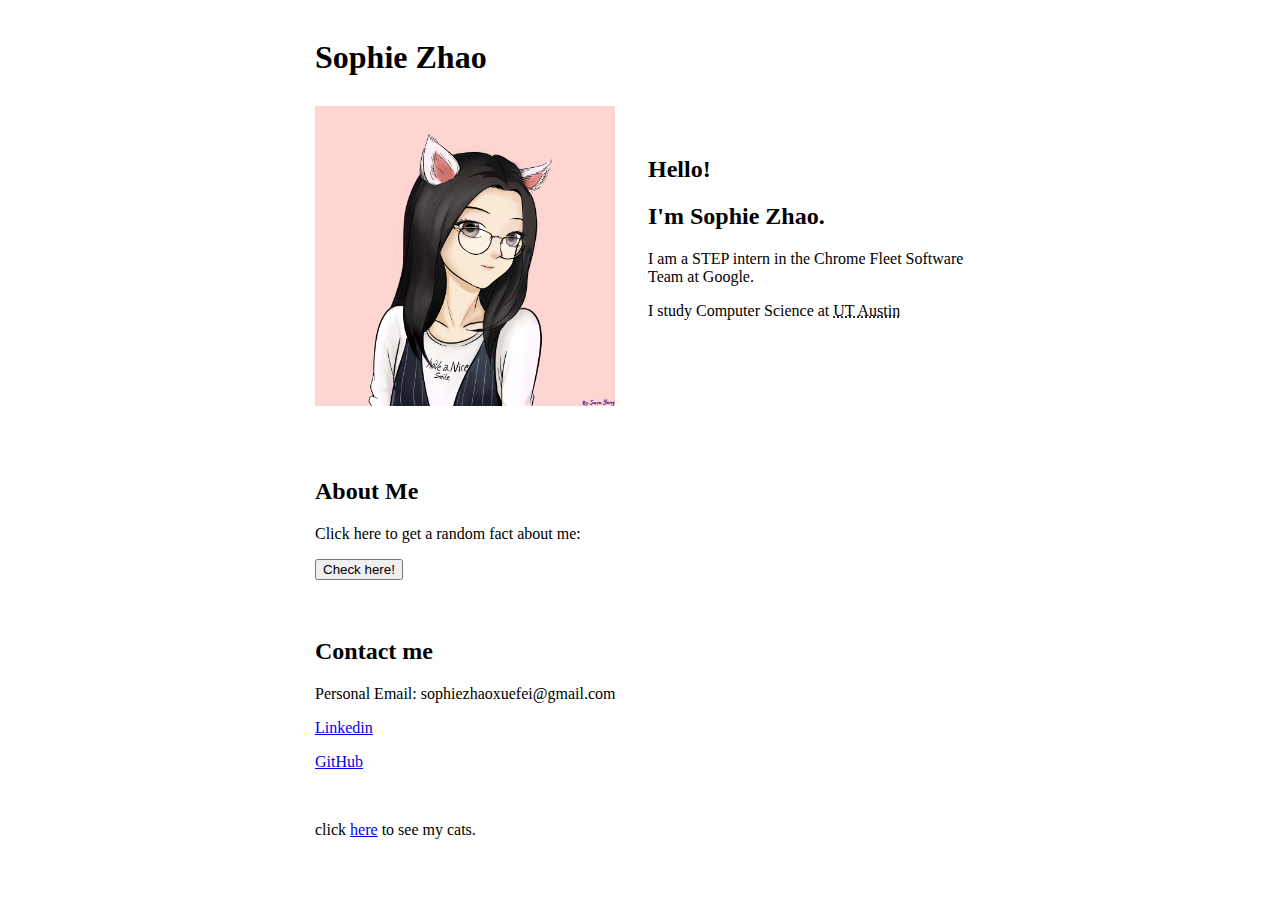
==== portfolio/src/main/webapp/index.html @ dd7c8231 "Format self intro" ====
<!DOCTYPE html>
<html>

<head>
	<meta charset="UTF-8">
	<title>Sophie Zhao</title>
	<link rel="stylesheet" href="style.css">
	<script src="script.js"></script>
</head>

<body>
	<div id="content">
		<h1>Sophie Zhao</h1>

		<!--Introduction-->
		<div id="intro">
			<img src="image/selfie.JPG" class="img"/>
			<div class="text-container">
				<h2>Hello!</h2>
                <h2>I'm Sophie Zhao.</h2>
				<p>I am a STEP intern in the Chrome Fleet Software Team at Google.</p>
				<p>I study Computer Science at <abbr title="The University of Texas at Austin">UT Austin</abbr></p>
			</div>
		</div>

		<br>

		<!--Facts about me-->
        <h2>About Me</h2>
		<p>Click here to get a random fact about me:</p>
		<button onclick="addRandomFact()">Check here!</button>
		<div id="greeting-container"></div>
        <br>

		<!--Contact information-->
		<h2>Contact me</h2>
		<p>Personal Email: sophiezhaoxuefei@gmail.com</p>
		<p><a href="https://www.linkedin.com/in/xuefei-zhao">Linkedin</a></p>
		<p><a href="https://github.com/SophieZhao00">GitHub</a></p>
		<br>

		<p>click <a href="cats.html">here</a> to see my cats.</p>

	</div>
</body>

</html>
---- portfolio/src/main/webapp/style.css ----
#content {
  margin-left: auto;
  margin-right: auto;
  max-width: 650px;
  padding: 10px;
}

#greeting-container {
  margin-top: 20px;
}

.img {
    max-width: 300px;
}

#intro {
    column-count: 2;
    column-width: 300px;
    margin-top: 30px;
    margin-bottom: 30px;
}

.text-container {
    padding-top: 30px;
    vertical-align: middle;
}
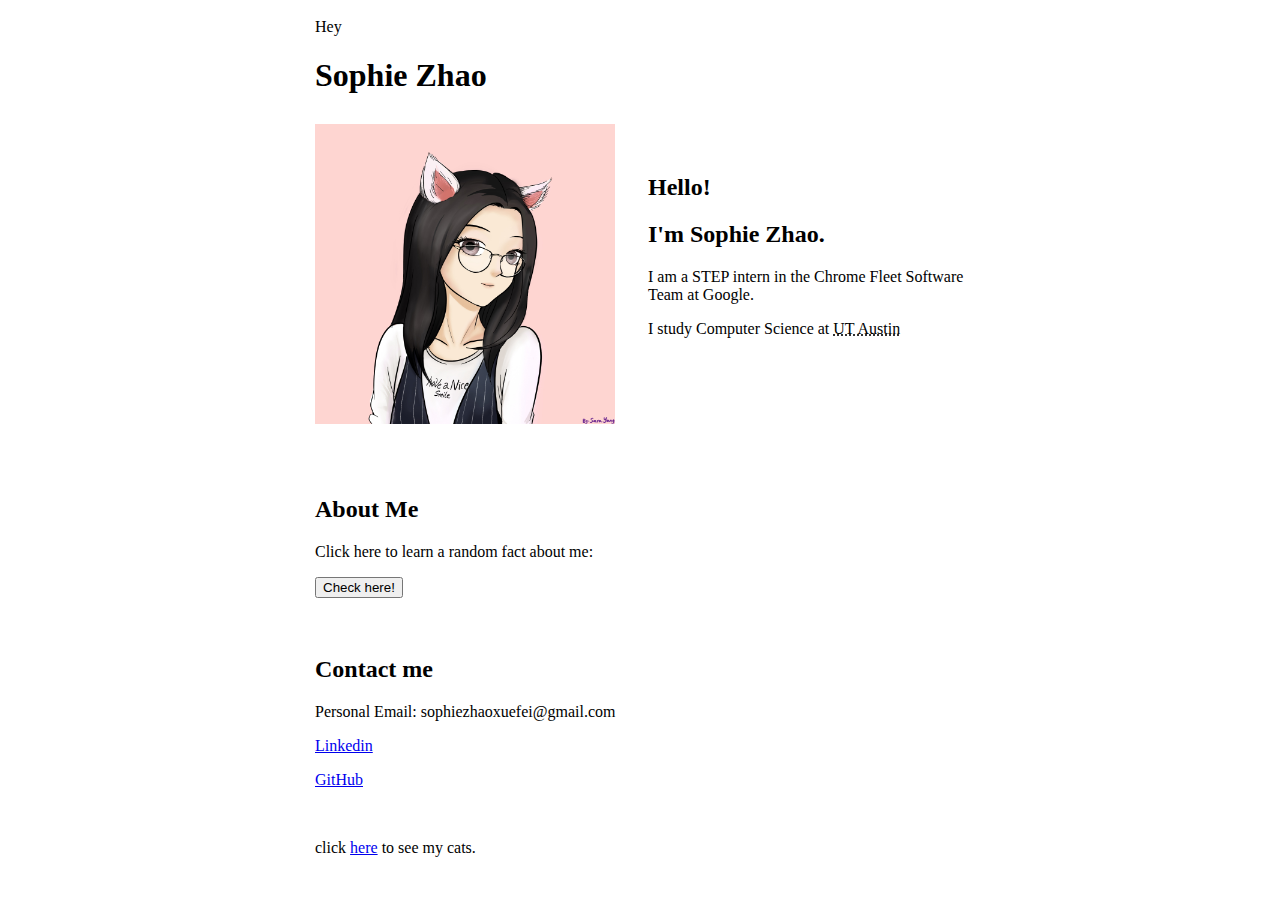
==== commit a0a93999: "Changed contents of facts about me and related varible names" ====
--- a/portfolio/src/main/webapp/index.html
+++ b/portfolio/src/main/webapp/index.html
@@ -10,6 +10,7 @@
 
 <body>
 	<div id="content">
+        <header>Hey</header>
 		<h1>Sophie Zhao</h1>
 
 		<!--Introduction-->
@@ -27,9 +28,9 @@
 
 		<!--Facts about me-->
         <h2>About Me</h2>
-		<p>Click here to get a random fact about me:</p>
+		<p>Click here to learn a random fact about me:</p>
 		<button onclick="addRandomFact()">Check here!</button>
-		<div id="greeting-container"></div>
+		<div id="fact-container"></div>
         <br>
 
 		<!--Contact information-->
--- a/portfolio/src/main/webapp/style.css
+++ b/portfolio/src/main/webapp/style.css
@@ -5,7 +5,7 @@
   padding: 10px;
 }
 
-#greeting-container {
+#fact-container {
   margin-top: 20px;
 }
 
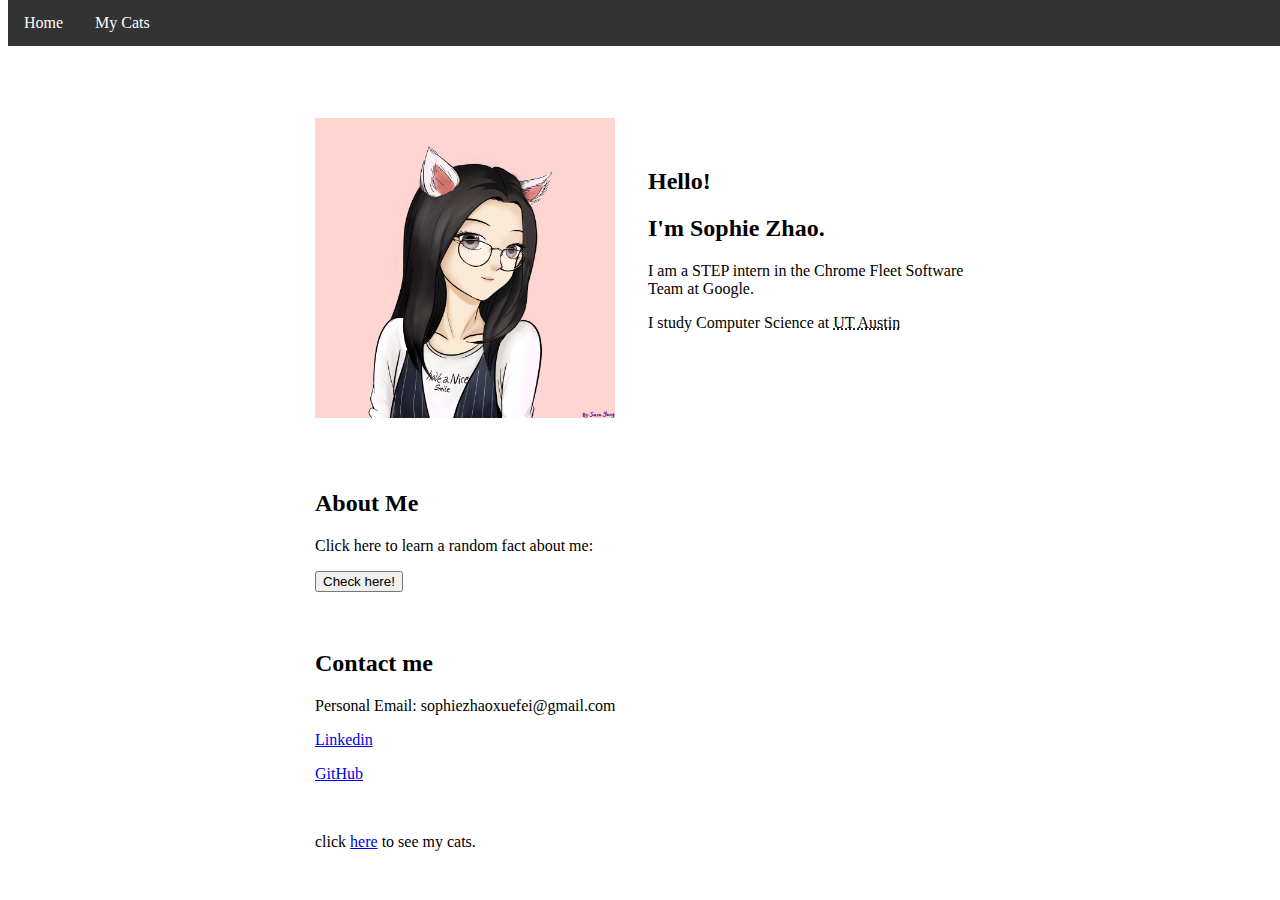
==== commit ef307a82: "Add navigation bar to index page" ====
--- a/portfolio/src/main/webapp/index.html
+++ b/portfolio/src/main/webapp/index.html
@@ -9,10 +9,12 @@
 </head>
 
 <body>
+    <ul class="ul">
+        <li class="li"><a href="index.html">Home</a></li>
+        <li class="li"><a href="cats.html">My Cats</a></li>
+    </ul>
+
 	<div id="content">
-        <header>Hey</header>
-		<h1>Sophie Zhao</h1>
-
 		<!--Introduction-->
 		<div id="intro">
 			<img src="image/selfie.JPG" class="img"/>
--- a/portfolio/src/main/webapp/style.css
+++ b/portfolio/src/main/webapp/style.css
@@ -9,6 +9,27 @@
   margin-top: 20px;
 }
 
+#nav {
+    overflow: hidden;
+    background-color: #808B96;
+    padding: 5px;
+    /* font-family: Arial; */
+}
+
+.nav a {
+  float: left;
+  font-size: 16px;
+  color: white;
+  text-align: center;
+  padding: 14px 16px;
+  text-decoration: none;
+}
+
+/* Add a red background color to navbar links on hover */
+.nav a:hover {
+  background-color: red;
+}
+
 .img {
     max-width: 300px;
 }
@@ -16,11 +37,38 @@
 #intro {
     column-count: 2;
     column-width: 300px;
-    margin-top: 30px;
+    margin-top: 100px;
     margin-bottom: 30px;
 }
 
 .text-container {
     padding-top: 30px;
     vertical-align: middle;
+}
+
+.ul {
+  list-style-type: none;
+  margin: 0;
+  padding: 0;
+  overflow: hidden;
+  background-color: #333;
+  position: fixed;
+  top: 0;
+  width: 100%;
+}
+
+li {
+  float: left;
+}
+
+li a {
+  display: block;
+  color: white;
+  text-align: center;
+  padding: 14px 16px;
+  text-decoration: none;
+}
+
+li a:hover:not(.active) {
+  background-color: #111;
 }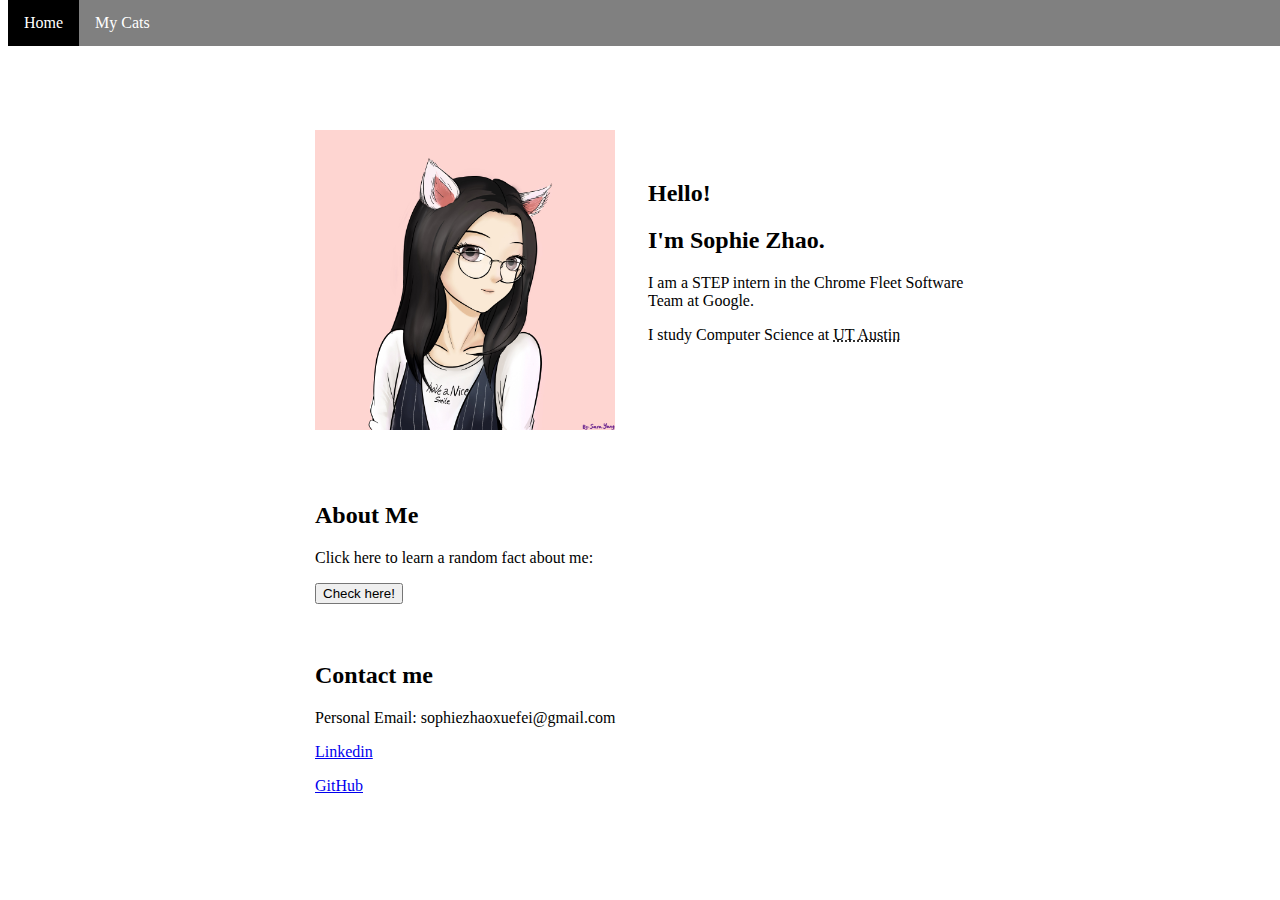
==== commit f10459e4: "Add navigation bar to cats page" ====
--- a/portfolio/src/main/webapp/index.html
+++ b/portfolio/src/main/webapp/index.html
@@ -9,8 +9,9 @@
 </head>
 
 <body>
+    <!-- Navigation bar -->
     <ul class="ul">
-        <li class="li"><a href="index.html">Home</a></li>
+        <li class="li"><a class="active" href="index.html">Home</a></li>
         <li class="li"><a href="cats.html">My Cats</a></li>
     </ul>
 
@@ -25,7 +26,6 @@
 				<p>I study Computer Science at <abbr title="The University of Texas at Austin">UT Austin</abbr></p>
 			</div>
 		</div>
-
 		<br>
 
 		<!--Facts about me-->
@@ -40,10 +40,7 @@
 		<p>Personal Email: sophiezhaoxuefei@gmail.com</p>
 		<p><a href="https://www.linkedin.com/in/xuefei-zhao">Linkedin</a></p>
 		<p><a href="https://github.com/SophieZhao00">GitHub</a></p>
-		<br>
-
-		<p>click <a href="cats.html">here</a> to see my cats.</p>
-
+        <br>
 	</div>
 </body>
 
--- a/portfolio/src/main/webapp/style.css
+++ b/portfolio/src/main/webapp/style.css
@@ -1,33 +1,13 @@
 #content {
   margin-left: auto;
   margin-right: auto;
+  margin-top: 100px;
   max-width: 650px;
   padding: 10px;
 }
 
 #fact-container {
   margin-top: 20px;
-}
-
-#nav {
-    overflow: hidden;
-    background-color: #808B96;
-    padding: 5px;
-    /* font-family: Arial; */
-}
-
-.nav a {
-  float: left;
-  font-size: 16px;
-  color: white;
-  text-align: center;
-  padding: 14px 16px;
-  text-decoration: none;
-}
-
-/* Add a red background color to navbar links on hover */
-.nav a:hover {
-  background-color: red;
 }
 
 .img {
@@ -37,7 +17,7 @@
 #intro {
     column-count: 2;
     column-width: 300px;
-    margin-top: 100px;
+    margin-top: 20px;
     margin-bottom: 30px;
 }
 
@@ -46,18 +26,19 @@
     vertical-align: middle;
 }
 
+/* Navigation Bar */
 .ul {
   list-style-type: none;
   margin: 0;
   padding: 0;
   overflow: hidden;
-  background-color: #333;
+  background-color: grey;
   position: fixed;
   top: 0;
   width: 100%;
 }
 
-li {
+.li {
   float: left;
 }
 
@@ -70,5 +51,9 @@
 }
 
 li a:hover:not(.active) {
-  background-color: #111;
+  background-color: darkgrey;
+}
+
+.active {
+    background-color: black;
 }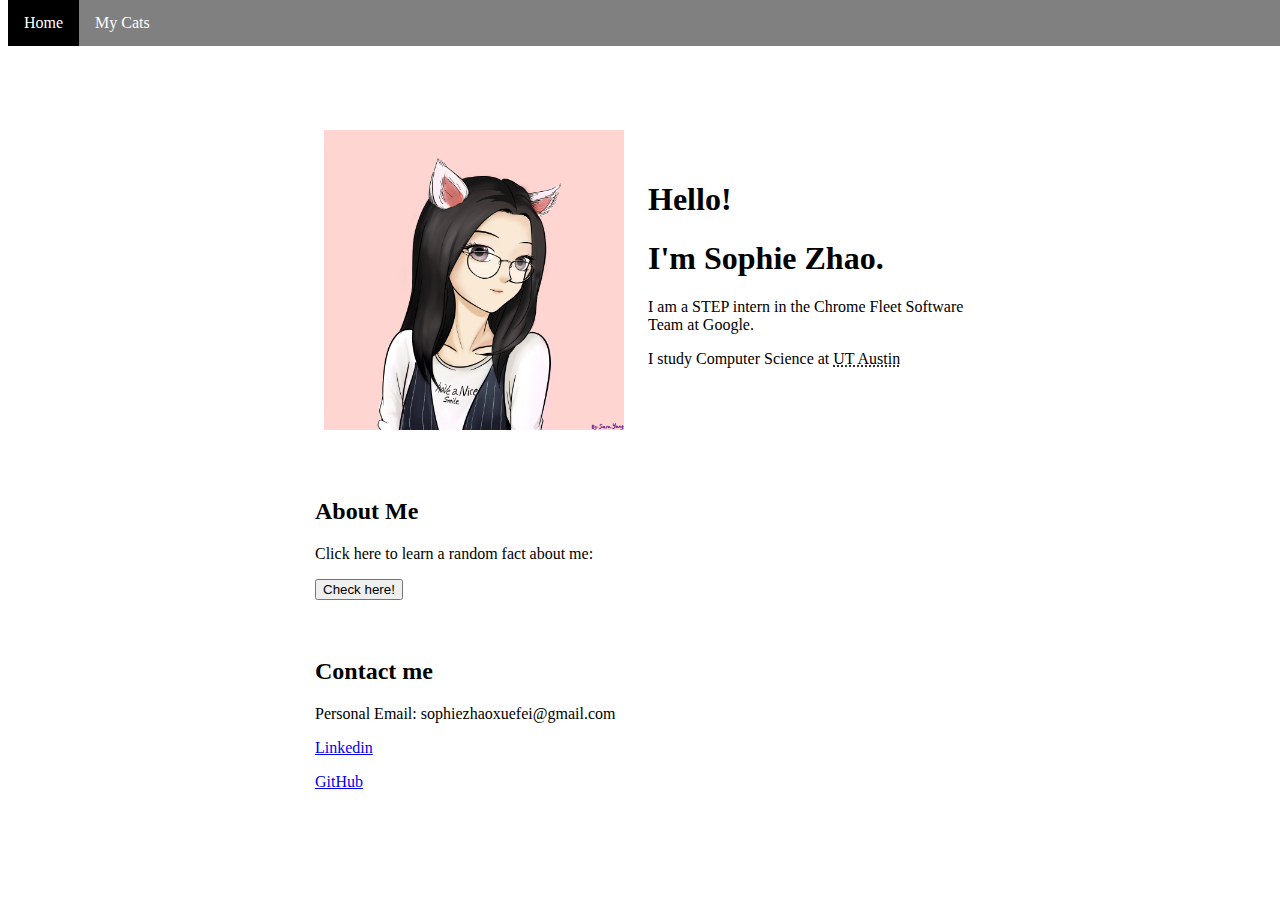
==== commit ebe893a9: "Center the images" ====
--- a/portfolio/src/main/webapp/index.html
+++ b/portfolio/src/main/webapp/index.html
@@ -20,8 +20,8 @@
 		<div id="intro">
 			<img src="image/selfie.JPG" class="img"/>
 			<div class="text-container">
-				<h2>Hello!</h2>
-                <h2>I'm Sophie Zhao.</h2>
+				<h1>Hello!</h1>
+                <h1>I'm Sophie Zhao.</h1>
 				<p>I am a STEP intern in the Chrome Fleet Software Team at Google.</p>
 				<p>I study Computer Science at <abbr title="The University of Texas at Austin">UT Austin</abbr></p>
 			</div>
--- a/portfolio/src/main/webapp/style.css
+++ b/portfolio/src/main/webapp/style.css
@@ -11,7 +11,10 @@
 }
 
 .img {
+    display: block;
     max-width: 300px;
+    margin-left: auto;
+    margin-right: auto;
 }
 
 #intro {
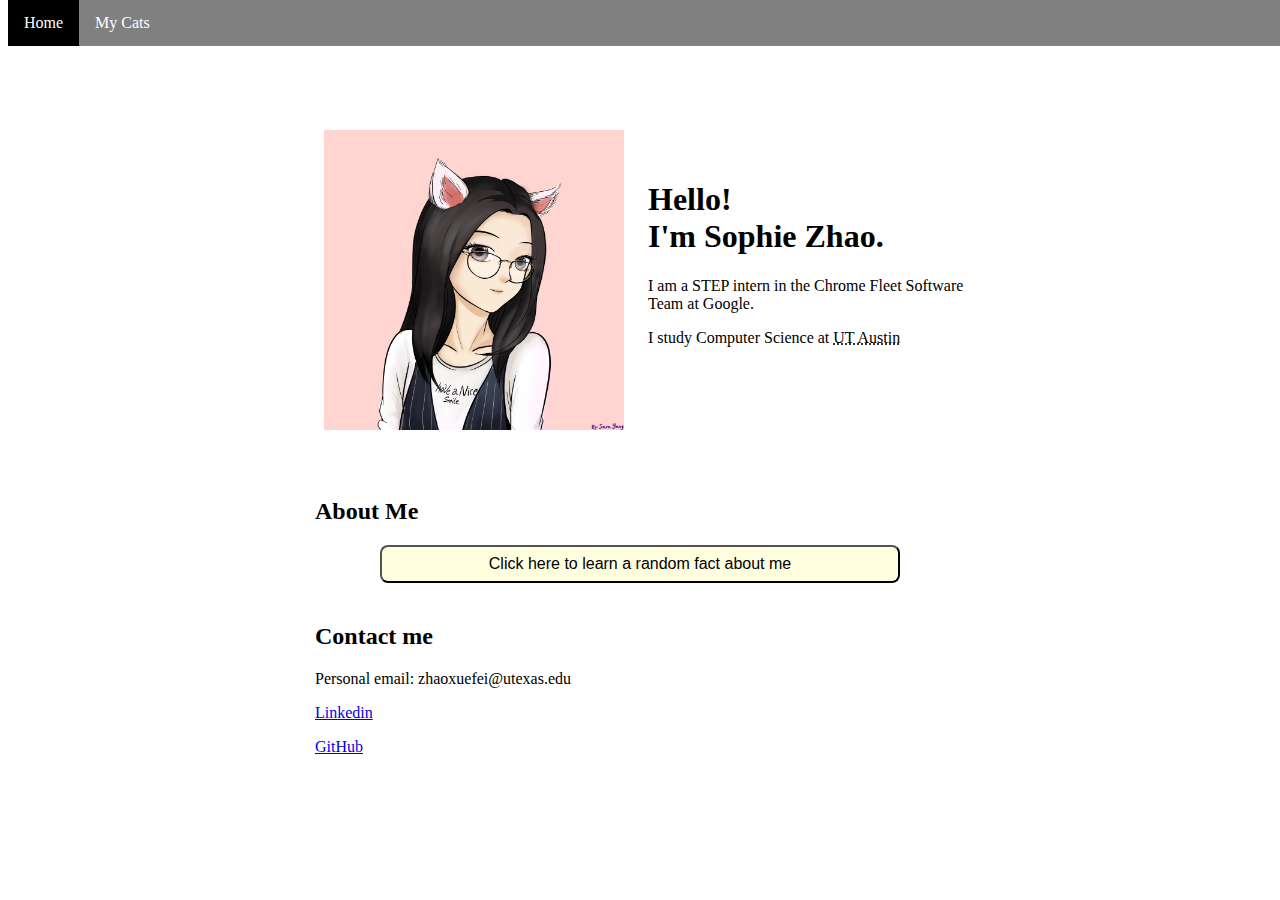
==== commit 05b563b6: "Add function that button text change after first click" ====
--- a/portfolio/src/main/webapp/index.html
+++ b/portfolio/src/main/webapp/index.html
@@ -20,8 +20,7 @@
 		<div id="intro">
 			<img src="image/selfie.JPG" class="img"/>
 			<div class="text-container">
-				<h1>Hello!</h1>
-                <h1>I'm Sophie Zhao.</h1>
+				<h1>Hello!<br>I'm Sophie Zhao.</h1>
 				<p>I am a STEP intern in the Chrome Fleet Software Team at Google.</p>
 				<p>I study Computer Science at <abbr title="The University of Texas at Austin">UT Austin</abbr></p>
 			</div>
@@ -30,14 +29,13 @@
 
 		<!--Facts about me-->
         <h2>About Me</h2>
-		<p>Click here to learn a random fact about me:</p>
-		<button onclick="addRandomFact()">Check here!</button>
-		<div id="fact-container"></div>
+        <div id="fact-container"></div>
+		<button id="button" onclick="addRandomFact()">Click here to learn a random fact about me</button>
         <br>
 
 		<!--Contact information-->
 		<h2>Contact me</h2>
-		<p>Personal Email: sophiezhaoxuefei@gmail.com</p>
+		<p>Personal email: zhaoxuefei@utexas.edu</p>
 		<p><a href="https://www.linkedin.com/in/xuefei-zhao">Linkedin</a></p>
 		<p><a href="https://github.com/SophieZhao00">GitHub</a></p>
         <br>
--- a/portfolio/src/main/webapp/style.css
+++ b/portfolio/src/main/webapp/style.css
@@ -8,6 +8,10 @@
 
 #fact-container {
   margin-top: 20px;
+  margin-bottom: 20px;
+  text-align: center;
+  font-size: 25px;
+  color: #2E86C1;
 }
 
 .img {
@@ -27,6 +31,17 @@
 .text-container {
     padding-top: 30px;
     vertical-align: middle;
+}
+
+#button {
+    background-color: lightyellow;
+    padding: 8px;
+    border-radius: 8px;
+    width: 80%;
+    font-size: 16px;
+    margin-left: 10%;
+    margin-right: 10%;
+    margin-bottom: 20px;
 }
 
 /* Navigation Bar */
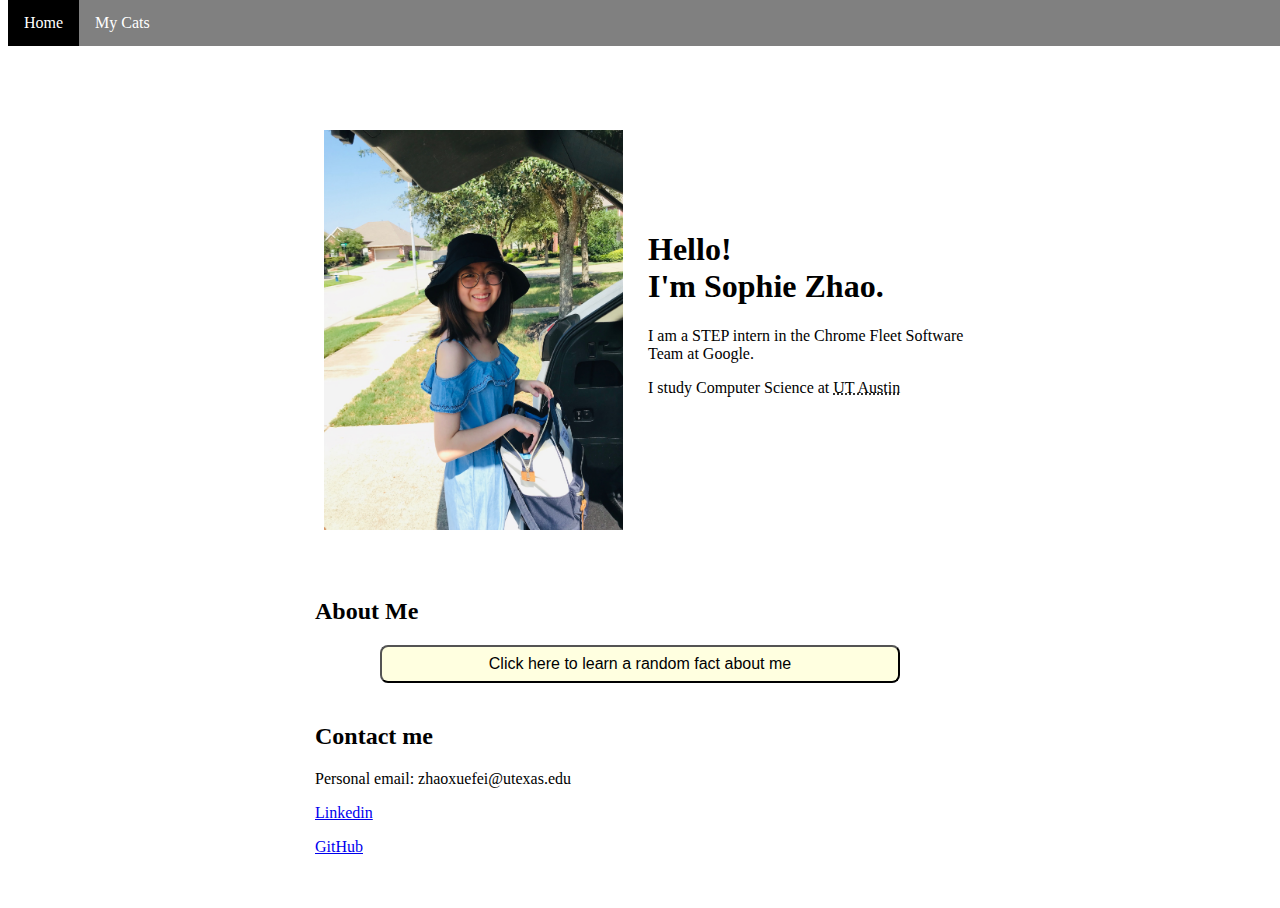
==== commit ab06d6fa: "Update portfolio photo" ====
--- a/portfolio/src/main/webapp/index.html
+++ b/portfolio/src/main/webapp/index.html
@@ -18,7 +18,7 @@
 	<div id="content">
 		<!--Introduction-->
 		<div id="intro">
-			<img src="image/selfie.JPG" class="img"/>
+			<img src="image/portfolio-photo.JPG" class="img"/>
 			<div class="text-container">
 				<h1>Hello!<br>I'm Sophie Zhao.</h1>
 				<p>I am a STEP intern in the Chrome Fleet Software Team at Google.</p>
--- a/portfolio/src/main/webapp/style.css
+++ b/portfolio/src/main/webapp/style.css
@@ -29,7 +29,7 @@
 }
 
 .text-container {
-    padding-top: 30px;
+    padding-top: 80px;
     vertical-align: middle;
 }
 
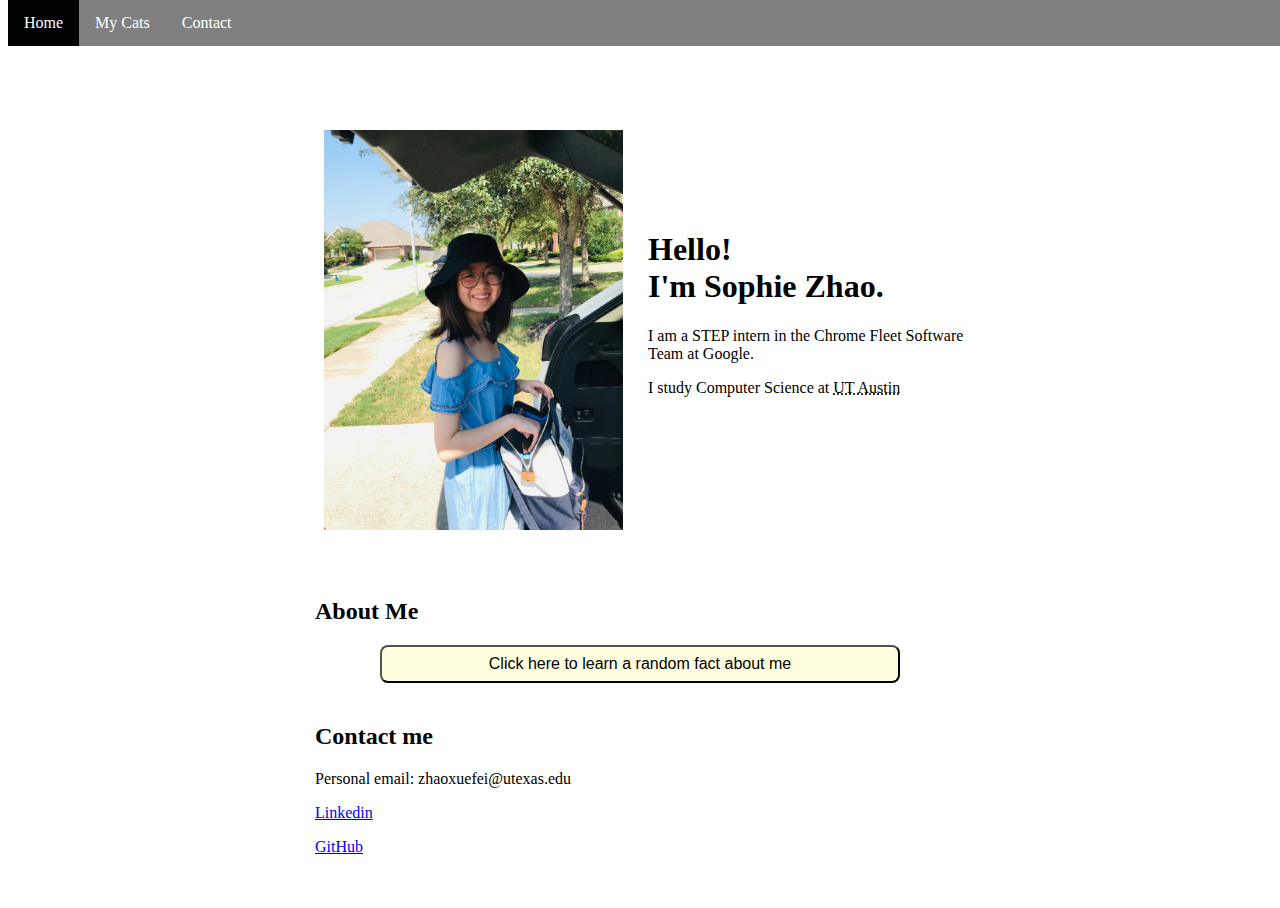
==== commit 6f1ffc51: "Add comment page" ====
--- a/portfolio/src/main/webapp/index.html
+++ b/portfolio/src/main/webapp/index.html
@@ -13,6 +13,7 @@
     <ul class="ul">
         <li class="li"><a class="active" href="index.html">Home</a></li>
         <li class="li"><a href="cats.html">My Cats</a></li>
+        <li class="li"><a href="comment.html">Contact</a></li>
     </ul>
 
 	<div id="content">
